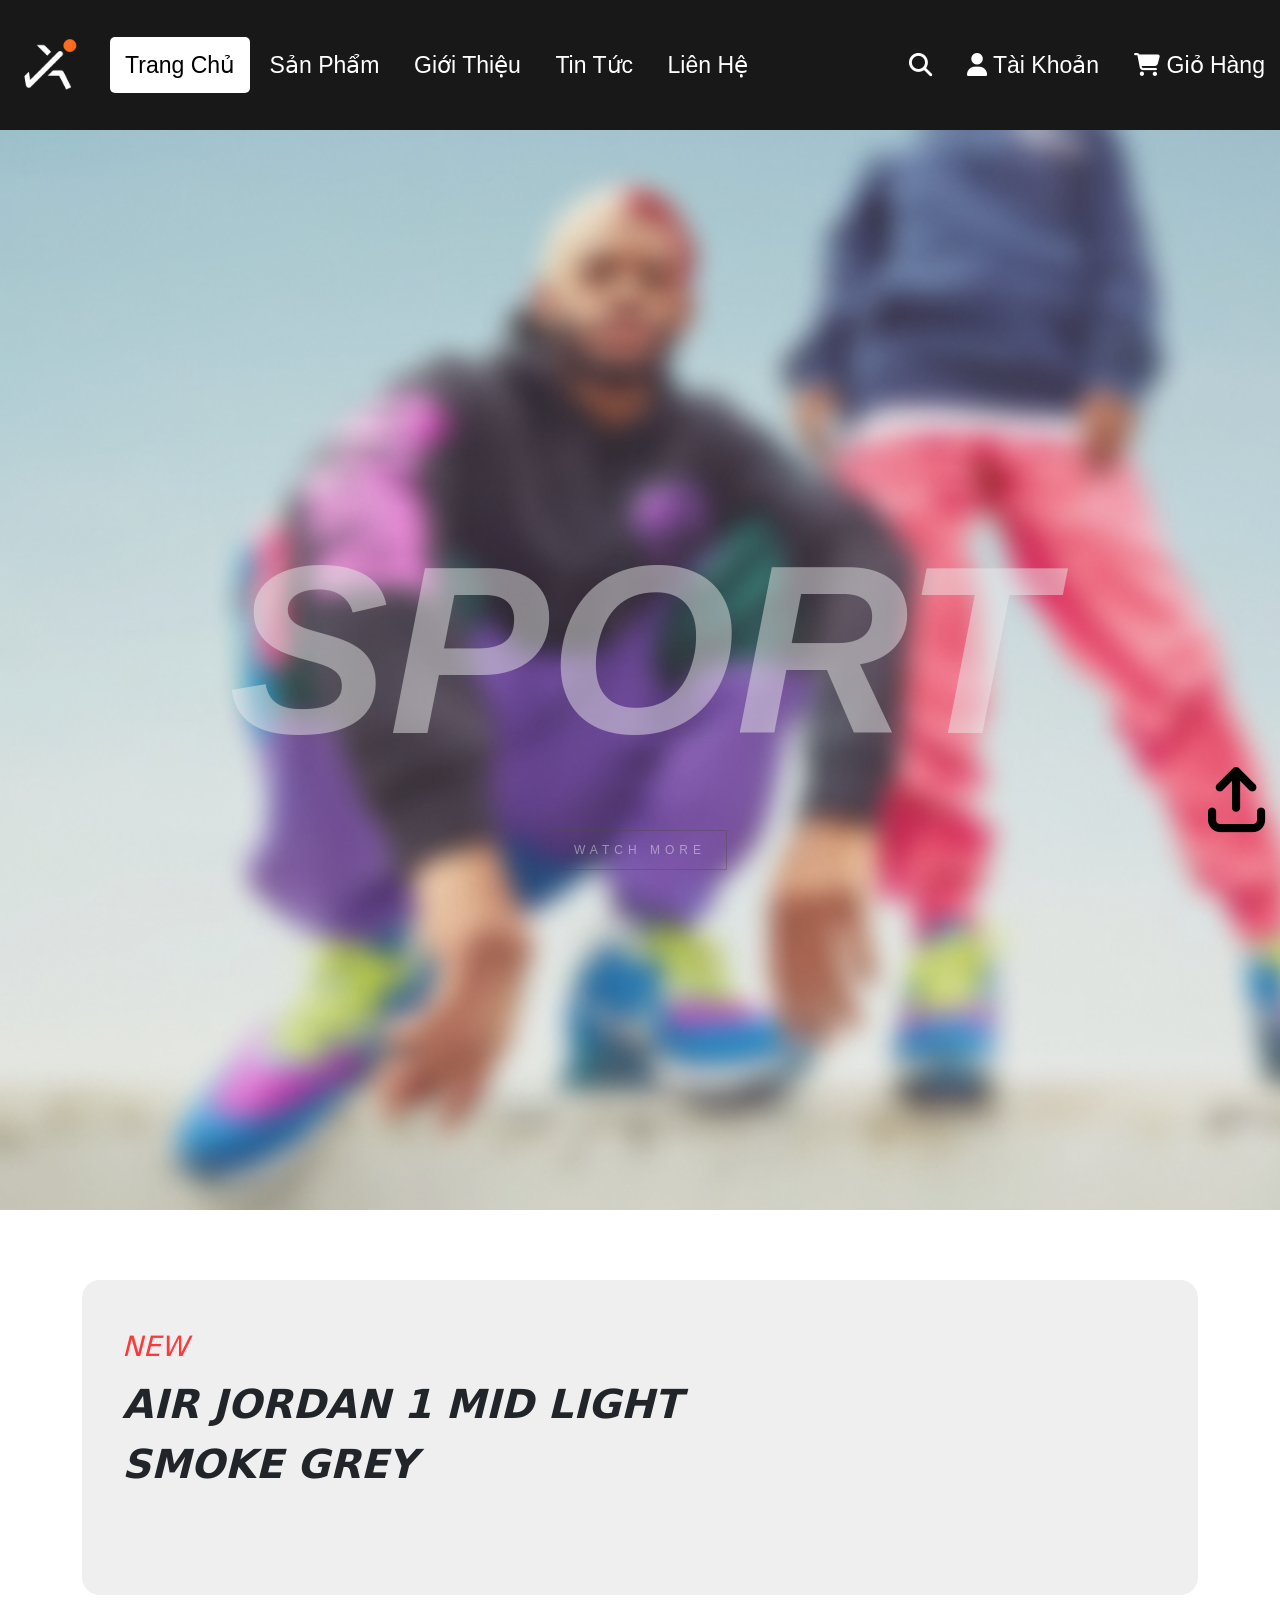
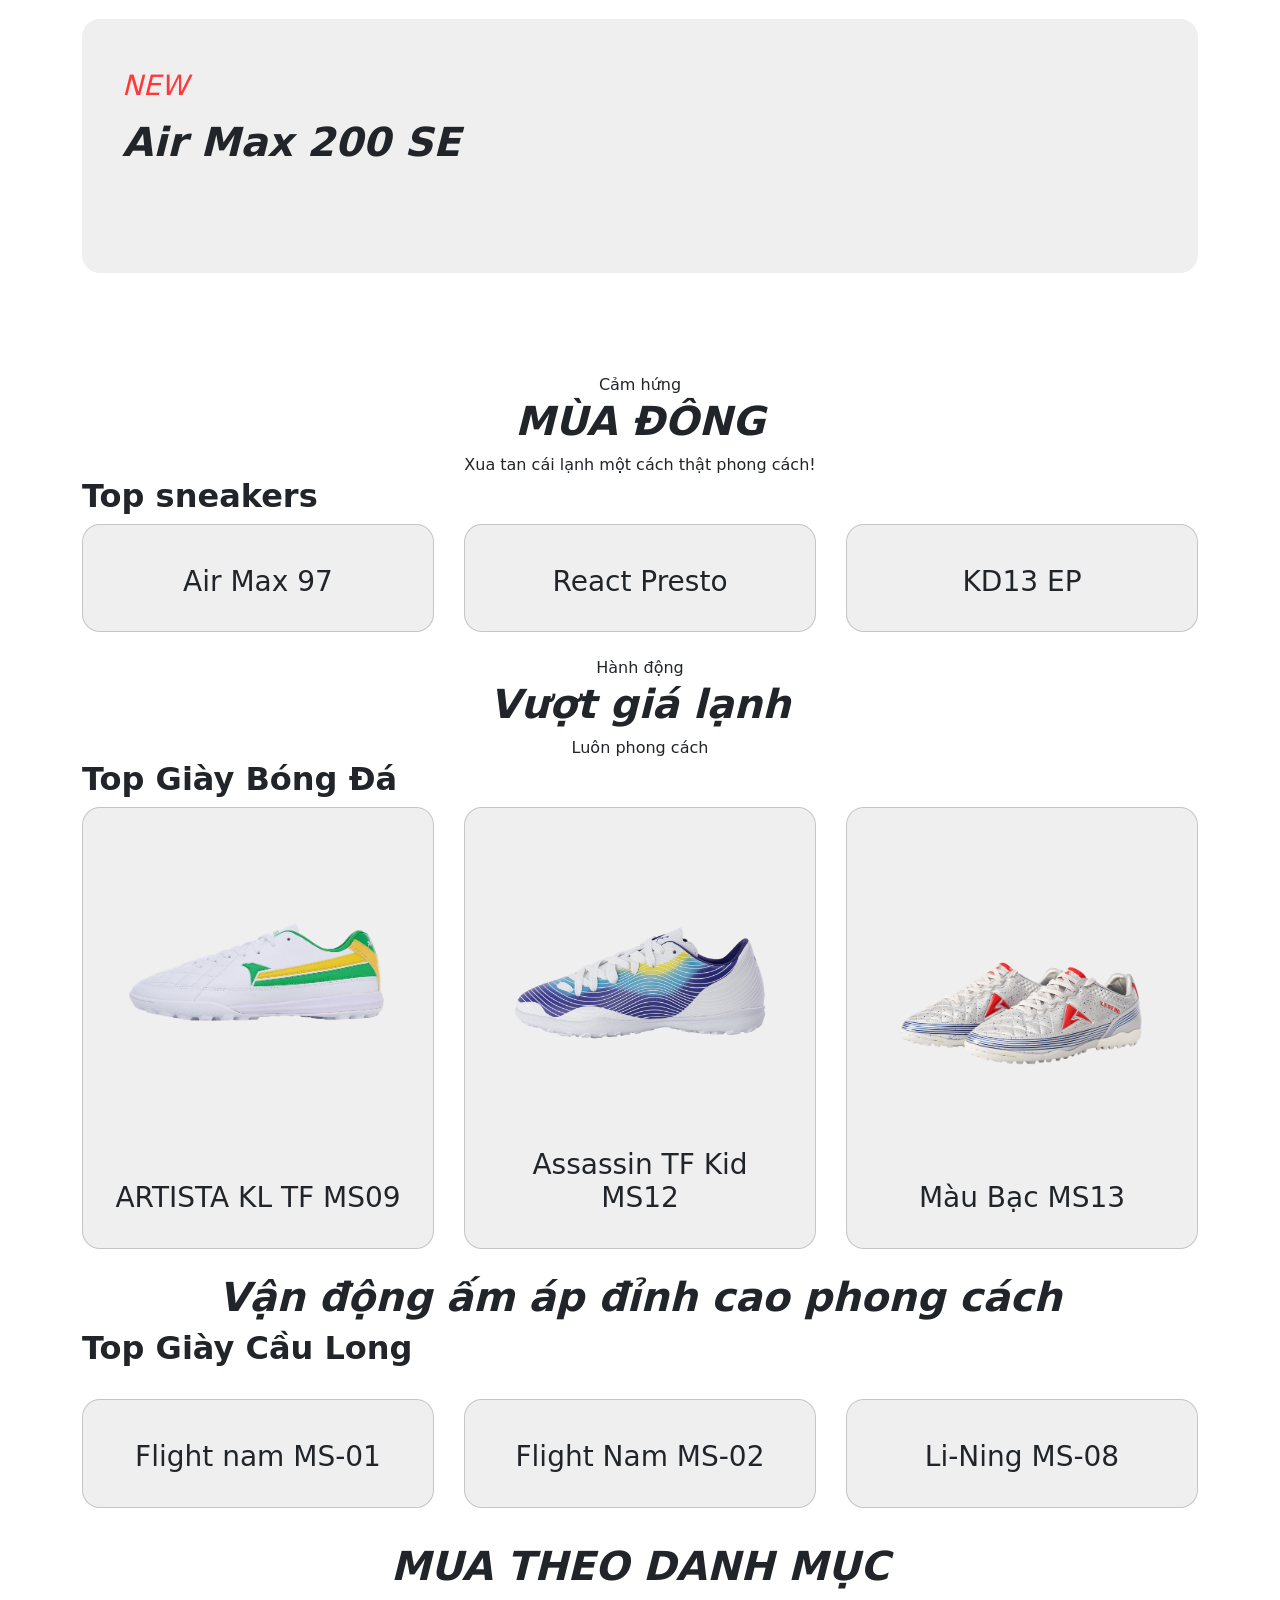
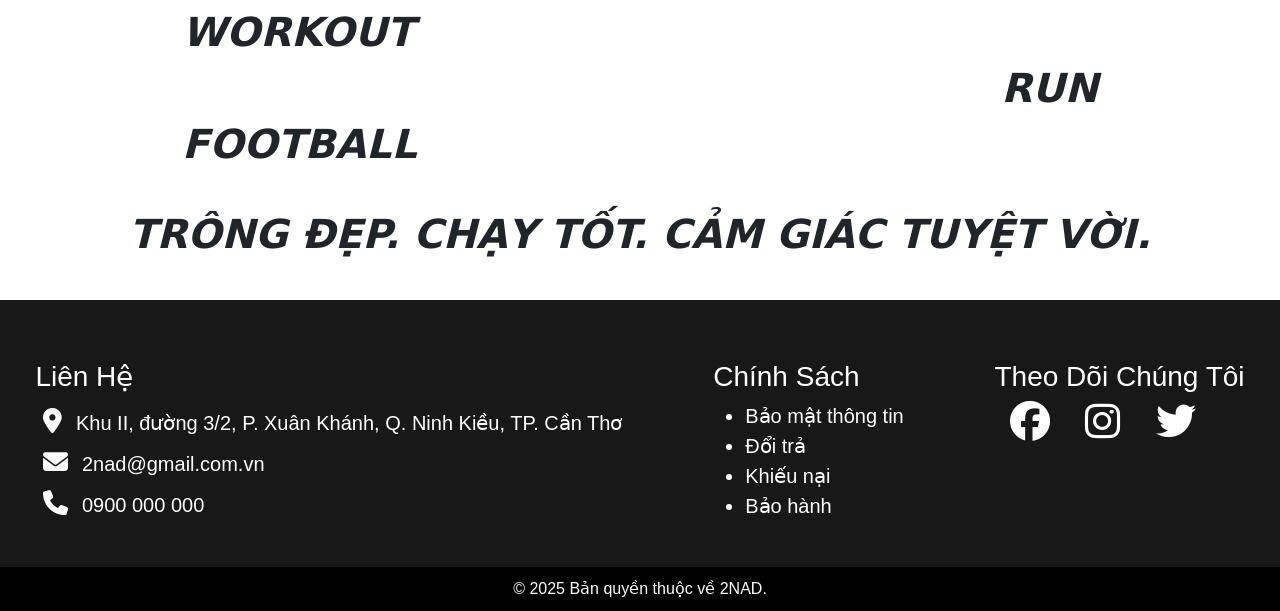
==== index.html @ ab86d239 "Rename trangchu.html to index.html and update code" ====
<!DOCTYPE html>
<html lang="en">

<head>
  <meta charset="UTF-8" />
  <meta name="viewport" content="width=device-width, initial-scale=1.0" />
  <link rel="stylesheet" href="css/main.css" />
  <link rel="icon" href="img/favicon.ico" />
  <link href="https://cdn.jsdelivr.net/npm/bootstrap@5.3.8/dist/css/bootstrap.min.css" rel="stylesheet"
    integrity="sha384-sRIl4kxILFvY47J16cr9ZwB07vP4J8+LH7qKQnuqkuIAvNWLzeN8tE5YBujZqJLB" crossorigin="anonymous" />

  <link href="https://cdnjs.cloudflare.com/ajax/libs/font-awesome/6.5.0/css/all.min.css" rel="stylesheet" />
  <title>Trang Chủ</title>
</head>

<body>
  <header>
    <nav>
      <div class="nav_left">
        <a id="logo" href="index.html">
          <img src="html/img/logo.png" id="logo2NAD" width="100" height="100" alt="Logo 2NAD" />
        </a>
        <input type="checkbox" id="hiddenNavbar" hidden />
        <label for="hiddenNavbar" class="menu">
          <i class="fa-solid fa-bars"></i>
          <i class="fa-solid fa-xmark"></i>
        </label>

        <div class="Navbarmenu">
          <a class="active" href="index.html">Trang Chủ</a>
          <a href="html/sanpham.html">Sản Phẩm</a>
          <a href="html/gioithieu.html">Giới Thiệu</a>
          <a href="html/tintuc.html">Tin Tức</a>
          <a href="html/lienhe.html">Liên Hệ</a>
        </div>
      </div>

      <div class="nav_right">
        <a href="#">
          <i class="fa-solid fa-magnifying-glass"></i>
        </a>
        <a href="html/dangnhap.html">
          <i class="fa-solid fa-user"></i>
          <span>Tài Khoản</span>
        </a>
        <a href="html/giohang.html">
          <i class="fa-solid fa-cart-shopping"></i>
          <span>Giỏ Hàng</span>
        </a>
      </div>
    </nav>
  </header>

  <main>
    <div class="main">
      <div class="banner">
        <div class="content">
          <div></div>
          <div></div>
          <div>sport</div>
          <div>
            <button>
              <a href="html/sanpham.html" class="more">WATCH MORE</a>
            </button>
          </div>
        </div>
      </div>

      <div class="section-one">
        <div class="container">
          <div class="inner">
            <div class="inner_content">
              <h3 class="inner_h3">NEW</h3>
              <p class="inner_p">
                <b>AIR JORDAN 1 MID LIGHT <br />SMOKE GREY</b>
              </p>
              <a href="html/sanpham.html" class="inner_a"><img src="html/img/index/icon/muiten.png" alt="" /></a>
            </div>
            <div class="inner_images">
              <img src="html/img/index/GIAY/jordan/AIR JORDAN 1 MID LIGHT SMOKE GREY.png" alt="" />
            </div>
          </div>
          <br />
          <div class="inner">
            <div class="inner_content">
              <h3 class="inner_h3">NEW</h3>
              <p class="inner_p"><b>Air Max 200 SE</b></p>
              <a href="html/sanpham.html" class="inner_a"><img src="html/img/index/icon/muiten.png" alt="" /></a>
            </div>
            <div class="inner_images">
              <img src="html/img/index/GIAY/jordan/Air Max 200 SE.png" alt="" />
            </div>
          </div>
        </div>
      </div>

      <div class="container">
        <div class="text-center">Cảm hứng</div>
        <div class="text-center h1 fst-italic fw-bold">MÙA ĐÔNG</div>
        <div class="text-center">Xua tan cái lạnh một cách thật phong cách!</div>
        <div class="h2 fw-bolder">Top sneakers</div>
      </div>
      <div class="section-two">
        <div class="container two">
          <div class="card">
            <img src="html/img/index/GIAY/jordan/Air Max 97.png" alt="" class="Air Max 97" />
            <h3>Air Max 97</h3>
            <a href="html/sanpham.html"><img src="html/img/index/icon/muiten.png" alt="" /></a>
          </div>
          <div class="card">
            <img src="html/img/index/GIAY/jordan/React Presto.png" alt="" class="React" />
            <h3>React Presto</h3>
            <a href="html/sanpham.html"><img src="html/img/index/icon/muiten.png" alt="" /></a>
          </div>
          <div class="card">
            <img src="html/img/index/GIAY/jordan/KD13 EP.png" alt="" />
            <h3>KD13 EP</h3>

            <a href="html/sanpham.html"><img src="html/img/index/icon/muiten.png" alt="" /></a>
          </div>
        </div>
      </div>
      <br />
      <div class="container">
        <div class="text-center">Hành động</div>
        <div class="text-center h1 fst-italic fw-bold">Vượt giá lạnh</div>
        <div class="text-center">Luôn phong cách</div>
        <div class="h2 fw-bolder">Top Giày Bóng Đá</div>
      </div>

      <div class="section-two">
        <div class="container two">
          <div class="card">
            <img src="html/img/sanpham/giaybongda/Giày Bóng đá ARTISTA KL TF MS09.png" alt="" class="Air Max 97" />
            <h3>ARTISTA KL TF MS09</h3>
            <a href="html/sanpham.html"><img src="html/img/index/icon/muiten.png" alt="" /></a>
          </div>
          <div class="card">
            <img src="html/img/sanpham/giaybongda/Giày bóng đá Assassin TF Kid MS12.png" alt="" class="React" />
            <h3>Assassin TF Kid MS12</h3>
            <a href="html/sanpham.html"><img src="html/img/index/icon/muiten.png" alt="" /></a>
          </div>
          <div class="card">
            <img src="html/img/sanpham/giaybongda/Giày Bóng Đá Legend - Màu Bạc MS13.png" alt="" />
            <h3>Màu Bạc MS13</h3>

            <a href="html/sanpham.html"><img src="html/img/index/icon/muiten.png" alt="" /></a>
          </div>
        </div>
      </div>
      <br />
      <div class="container">
        <div class="text-center h1 fst-italic fw-bold">
          Vận động ấm áp đỉnh cao phong cách
        </div>
        <div class="h2 fw-bolder">Top Giày Cầu Long</div>
      </div>
      <br />
      <div class="section-two">
        <div class="container two">
          <div class="card">
            <img src="html/img/index/Giày cầu lông chuyên nghiệp Flight Ⅲ PRO nam MS-01_preview_rev_1.png" alt=""
              class="Air Max 97" />
            <h3>Flight nam MS-01</h3>
            <a href="html/sanpham.html"><img src="html/img/index/icon/muiten.png" alt="" /></a>
          </div>
          <div class="card">
            <img src="html/img/index/Giày cầu lông chuyên nghiệp Flight Ⅲ PRO nam MS-02_preview_rev_1.png" alt=""
              class="React" />
            <h3>Flight Nam MS-02</h3>
            <a href="html/sanpham.html"><img src="html/img/index/icon/muiten.png" alt="" /></a>
          </div>
          <div class="card">
            <img src="html/img/index/Giày cầu lông chuyên nghiệpLi-Ning Unisex MS-08_preview_rev_1.png" alt="" />
            <h3>Li-Ning MS-08</h3>
            <a href="html/sanpham.html"><img src="html/img/index/icon/muiten.png" alt="" /></a>
          </div>
        </div>
      </div>
      <br />
      <h1 class="container fst-italic fw-bold">Mua theo danh mục</h1>
      <div class="container banner5">
        <div class="h1 fst-italic workout fw-bold">WORKOUT</div>
        <img src="html/img/index/HINHANH/banner5.png" alt="" />
      </div>
      <div class="container banner6">
        <img src="html/img/index/HINHANH/banner6.png" alt="" />
        <div class="h1 fst-italic workout fw-bold">RUN</div>
      </div>
      <div class="container banner7">
        <div class="h1 fst-italic workout fw-bold">FOOTBALL</div>
        <img src="html/img/index/HINHANH/banner7.png" alt="" />
      </div>
      <br />
      <h1 class="container fw-bold fst-italic">
        Trông đẹp. Chạy tốt. Cảm giác tuyệt vời.
      </h1>

      <div class="banner1">
        <img src="html/img/index/HINHANH/banner4.png" alt="" width="100%" />
      </div>
    </div>
  </main>

  <footer>
    <div class="footer-container">
      <div class="footer_top">
        <div class="footer_lienhe">
          <a href="html/lienhe.html">
            <h3>Liên Hệ</h3>
          </a>
          <a href="html/sorry.html">
            <i class="fa-solid fa-location-dot"></i>
            Khu II, đường 3/2, P. Xuân Khánh, Q. Ninh Kiều, TP. Cần Thơ
            <br />
            <i class="fa-solid fa-envelope"></i>
            2nad@gmail.com.vn
            <br />
            <i class="fa-solid fa-phone"></i>
            0900 000 000</a>
        </div>
        <div class="footer_chinhsach">
          <h3>Chính Sách</h3>
          <ul>
            <li>Bảo mật thông tin</li>
            <li>Đổi trả</li>
            <li>Khiếu nại</li>
            <li>Bảo hành</li>
          </ul>
        </div>
        <div class="footer_theodoi">
          <h3>Theo Dõi Chúng Tôi</h3>
          <a href="html/sorry.html">
            <i class="fa-brands fa-facebook"></i>
            <i class="fa-brands fa-instagram"></i>
            <i class="fa-brands fa-twitter"></i>
          </a>
        </div>
      </div>
      <div class="footer_bottom">
        <span>&copy; 2025 Bản quyền thuộc về 2NAD.</span>
      </div>
      <div class="vetrang">
        <a href="#">
          <i class="fa-solid fa-arrow-up-from-bracket"></i>
        </a>
      </div>
    </div>
  </footer>

  <script src="https://cdn.jsdelivr.net/npm/bootstrap@5.3.8/dist/js/bootstrap.bundle.min.js"
    integrity="sha384-FKyoEForCGlyvwx9Hj09JcYn3nv7wiPVlz7YYwJrWVcXK/BmnVDxM+D2scQbITxI"
    crossorigin="anonymous"></script>

  <script src="../bootstrap/js/bootstrap.bundle.min.js"></script>
</body>

</html>
---- css/main.css ----
.nav_left>#logo,body{padding:0}h1,h2{padding:10px;font-weight:700;font-style:italic}.nav_right button,footer,header{background-color:#181818}.footer-container,header{font-family:"Open Sans",sans-serif}.banner .content,h1{text-transform:uppercase}.footer-container a,.fullcenter,.more,nav a{text-decoration:none}.banner .content div:nth-child(4),.footer_bottom,.fullcenter,.menu i,.two .card,h1{text-align:center}body{margin:0;background-color:#fff}nav{display:flex;justify-content:space-between;white-space:nowrap}nav a{color:#fff;padding:15px;font-size:clamp(18px, 1.8vw, 30px)}.active,nav a.active:hover{background-color:#fff;border-radius:5px;color:#000}.nav_left,.nav_right{display:flex;align-items:center;margin:15px 0;gap:5px}.nav_right button{margin-left:3px;border:none;font-size:26px;border-radius:50%;color:#fff}.nav_left a:hover,.nav_right a:hover{background-color:rgba(255,255,255,.159);border-radius:5px}#logo:hover{background:0 0}@media (max-width:1000px){.nav_right span{display:none}}.menu i{font-size:40px;color:#fff;display:none;width:50px}@media (max-width:800px){#logo2NAD{display:none}}@media (max-width:720px){#hiddenNavbar:checked+.menu .fa-xmark,.menu>.fa-bars{display:block}#hiddenNavbar:checked+.menu .fa-bars,.Navbarmenu{display:none}.Navbarmenu{flex-direction:column;background-color:#181818d8;position:absolute;top:77px;left:0;width:150px;padding:10px;z-index:1000}#hiddenNavbar:checked~.Navbarmenu{display:flex}}.fullcenter{border:1px solid #000;color:#000;border-radius:10px;padding:20px;margin:20px 0}.sphot{background-color:#a00000}.card-body{display:flex;flex-wrap:wrap;height:350px}.h-100>.card-body{height:auto}.card{overflow:hidden;cursor:pointer}.card-img-top{aspect-ratio:1/1;object-fit:fill;transition:transform .3s}.card:active .card-img-top,.card:hover .card-img-top{transform:scale(1.05)}.menu,a:hover{user-select:none;cursor:pointer}h1{color:#000}.footer-container,.footer-container a{color:#fff}.footer_top{display:flex;justify-content:space-around;font-weight:100;font-size:20px;line-height:1.5;gap:20px;padding:60px 0 30px}.banner,.section_two{justify-content:center}.footer_lienhe i{font-size:25px;margin:8px}.footer_theodoi i{font-size:40px;margin:0 15px}.footer_bottom{background-color:#000;color:#fff;padding:10px}.vetrang{position:fixed;right:15px;bottom:50px;font-size:65px;z-index:100}.vetrang i{color:#000}.vetrang:hover{transform:scale(1.1)}.banner{background:url(../html/img/trangchu/HINHANH/banner3.png) center/cover no-repeat;width:100%;height:120vh;display:flex;align-items:center}.banner .content{font-size:12px;font-family:Gabarito,sans-serif}.banner .content div:first-child{font-size:5em;font-weight:700}.banner .content div:nth-child(2){font-size:20em;font-weight:700}.banner .content div:nth-child(3){font-size:20em;font-style:italic;font-weight:700;color:#eee7}.banner .content div button{border:1px solid rgba(81,73,61,.375);background-color:transparent;color:#eee;padding:10px 20px;letter-spacing:5px}.section-one .inner,.two .card{border-radius:18px;background:#efefef;display:flex}.more{color:#eee7}.section-one{background:#fff;padding-top:70px;padding-bottom:100px}.section-one .inner{padding:40px}.section-one .inner_content{flex:1}.section-one .inner_content .inner_h3{color:#ff3939;margin-top:10px;font-style:italic;margin-bottom:10px}.section-one .inner_content .inner_a{font-size:30px}.section-one .inner_content .inner_p{font-style:italic;font-size:40px}.section-one .inner_images{width:35%;margin-left:50px;position:relative}.section-one .inner_images img{top:-40px;right:-150px;height:auto;position:absolute;margin-top:-200px;animation:5s ease-out forwards Right}@keyframes Right{from{transform:translateX(200px) rotate(10deg)}to{transform:translateX(0) rotate(0)}}.section_two{display:flex;align-items:center;padding:60px 0}.two{display:flex;gap:30px;justify-content:center}.two .card{width:100%;padding:25px;flex-direction:column;justify-content:space-between}.two .card img{width:100%;margin-bottom:15px}.two .card h3{font-weight:100%;z-index:1}.two .card a{position:absolute;bottom:25px;right:25px;width:35px;height:35px;color:#fff;font-size:25px;cursor:pointer}.banner5,.banner6,.banner7{display:flex;gap:30px;justify-content:space-between;font-size:36px}.workout{display:flex;justify-content:center;align-items:center}.workout{display:flex;align-items:center;justify-content:center;margin:100px}@media (max-width:992px){.banner5,.banner6,.banner7,.section-one .inner{flex-direction:column;text-align:center}.section-one .inner_images img{width:60%}.two{grid-template-columns:repeat(2,1fr);gap:10px}.footer_top{flex-wrap:wrap;gap:20px}}@media (max-width:768px){.card img,.section-one .inner_images img{width:80%}.two{grid-template-columns:1fr;gap:20px}footer .footer_top{flex-direction:column;text-align:center}}@media (max-width:576px){.banner .content div:nth-child(3){font-size:30px!important}.inner_h3{font-size:20px}.inner_p{font-size:16px}.inner_images img{width:90%}h1,h3{text-align:center}.workout{font-size:30px}.footer_bottom span{font-size:14px}}a{position:relative;z-index:10}
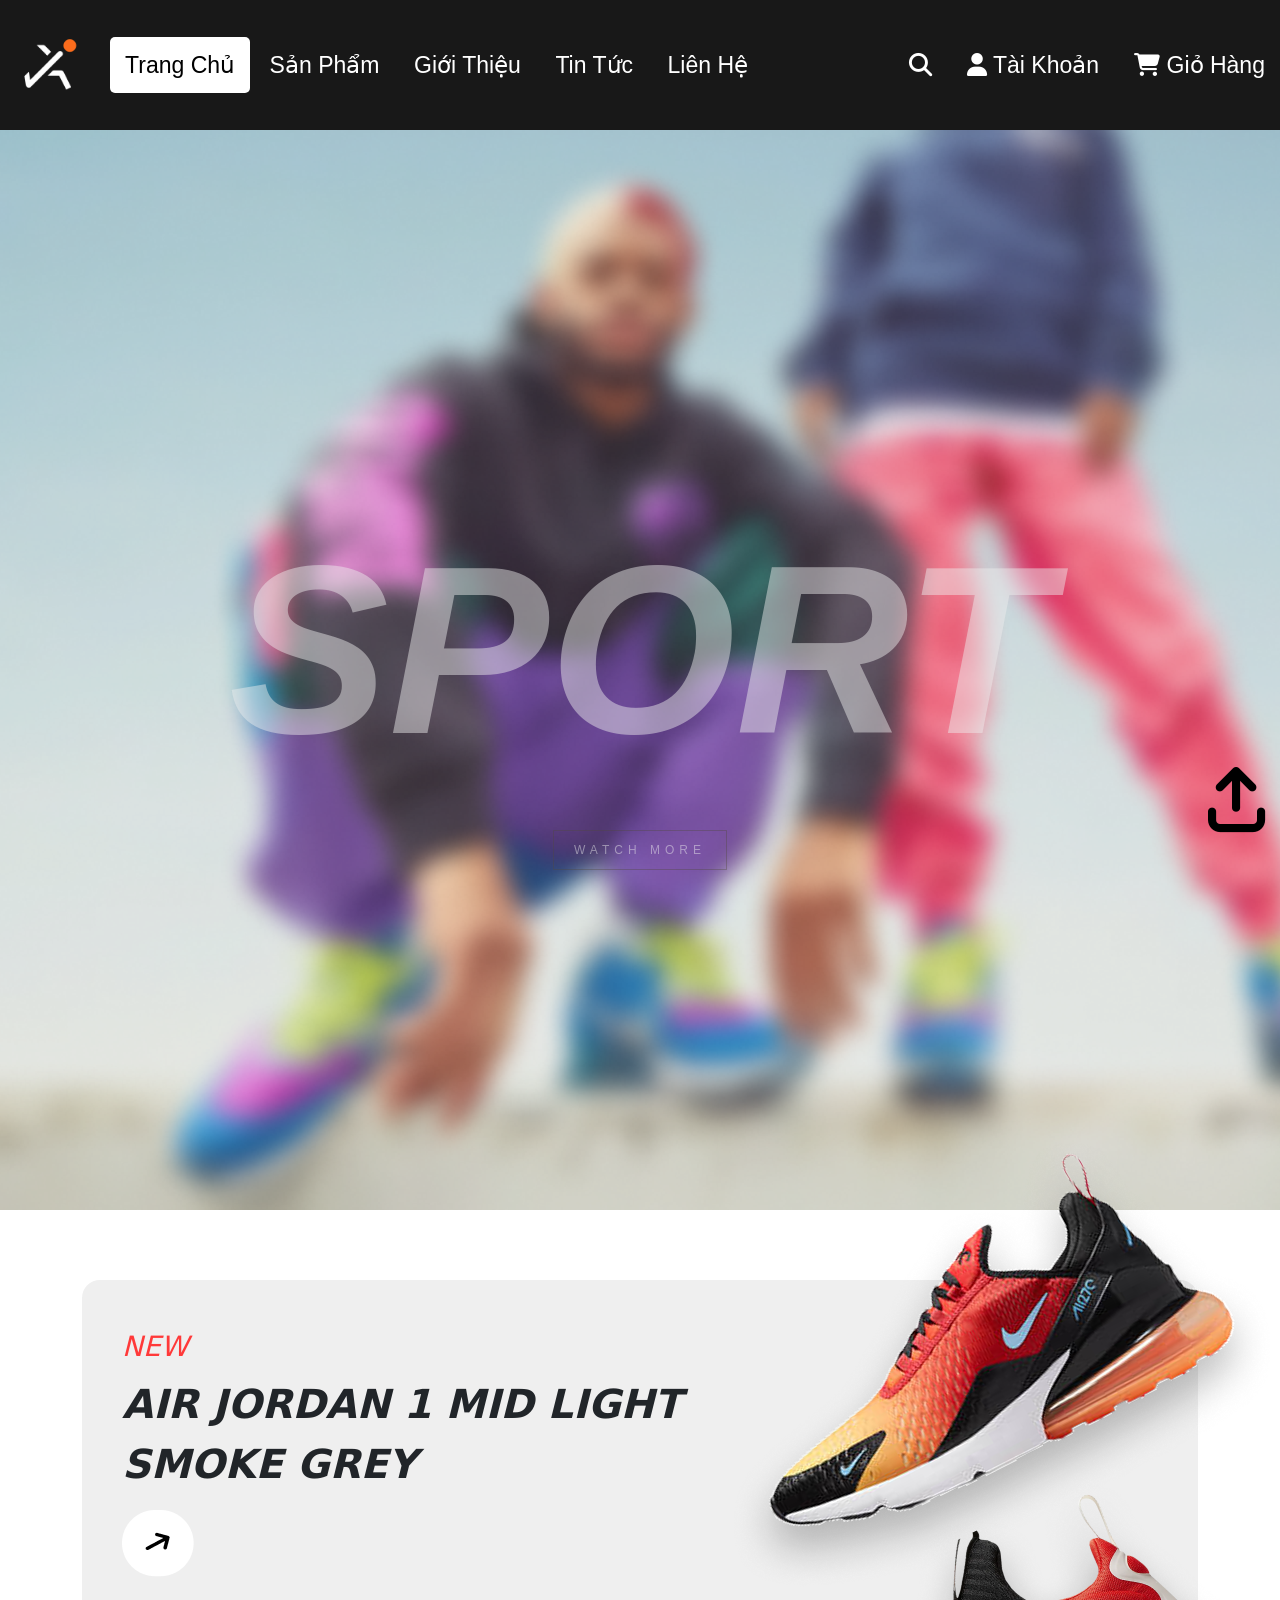
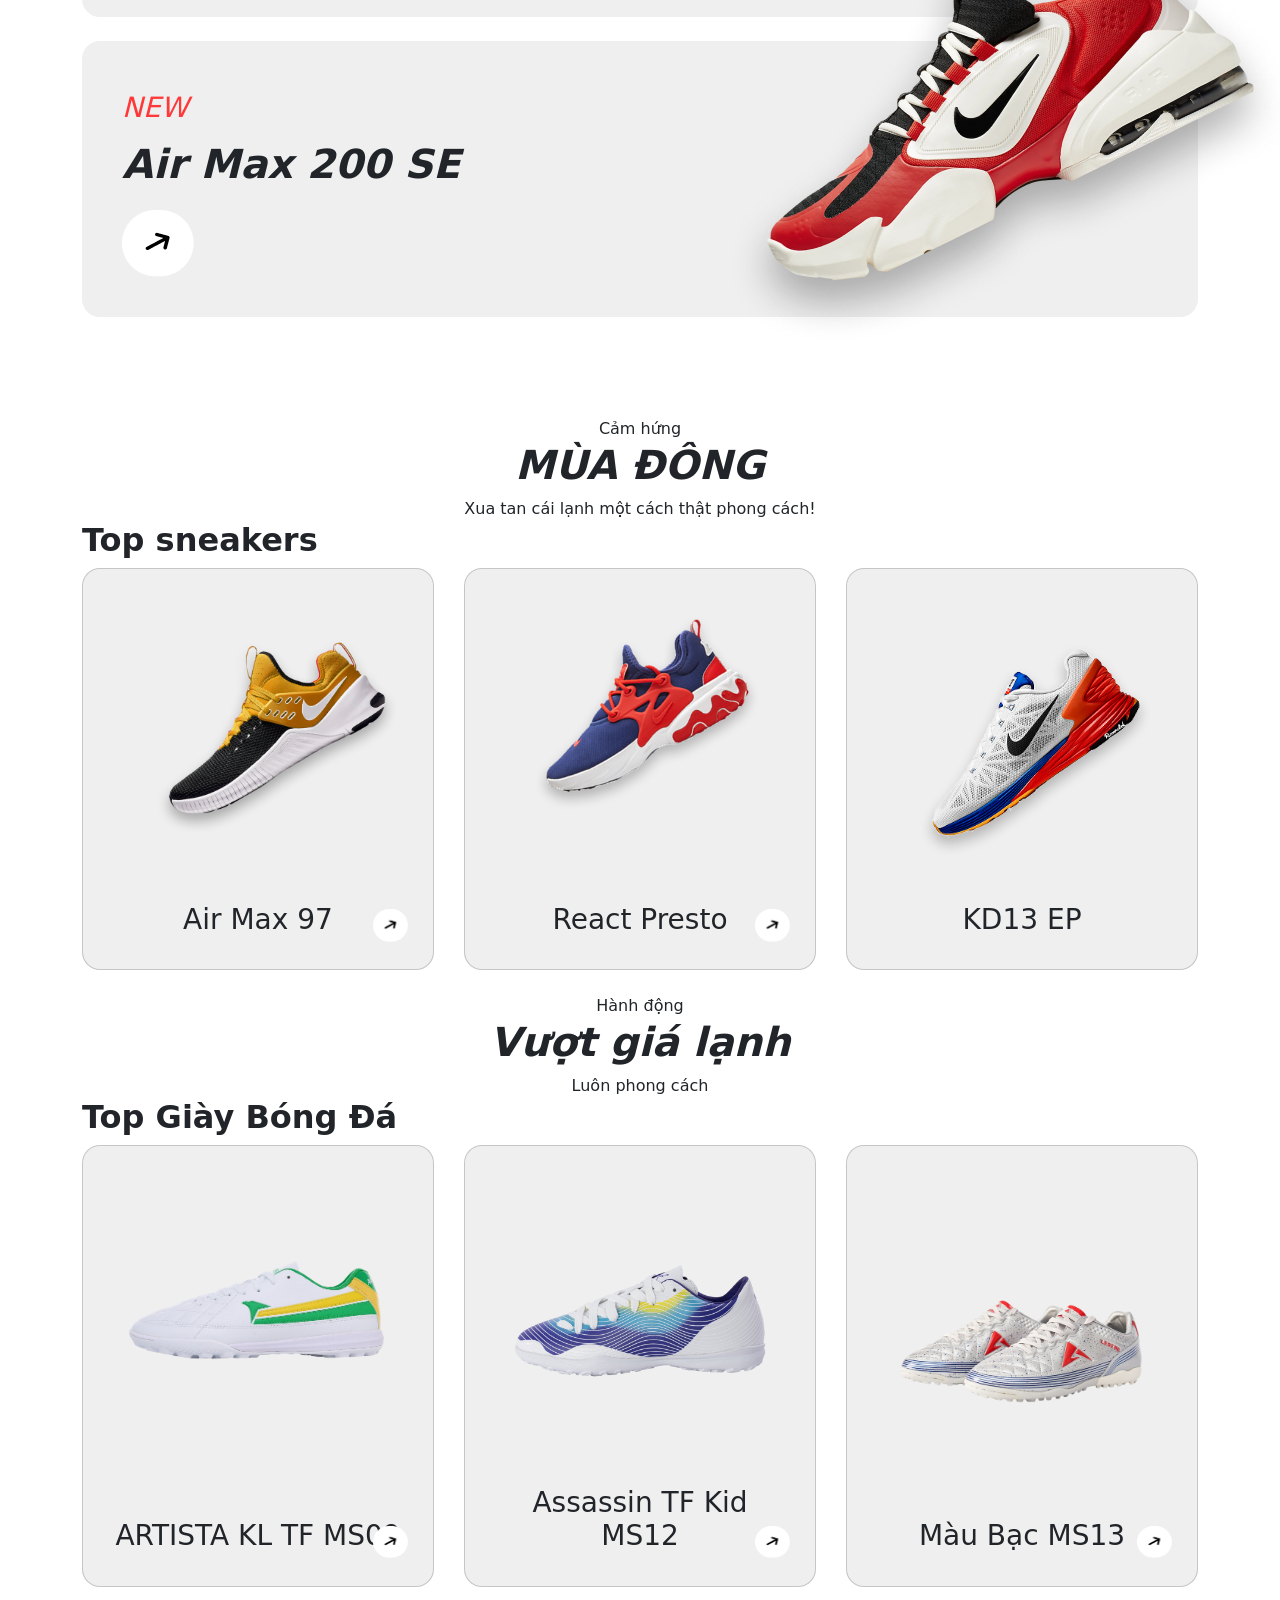
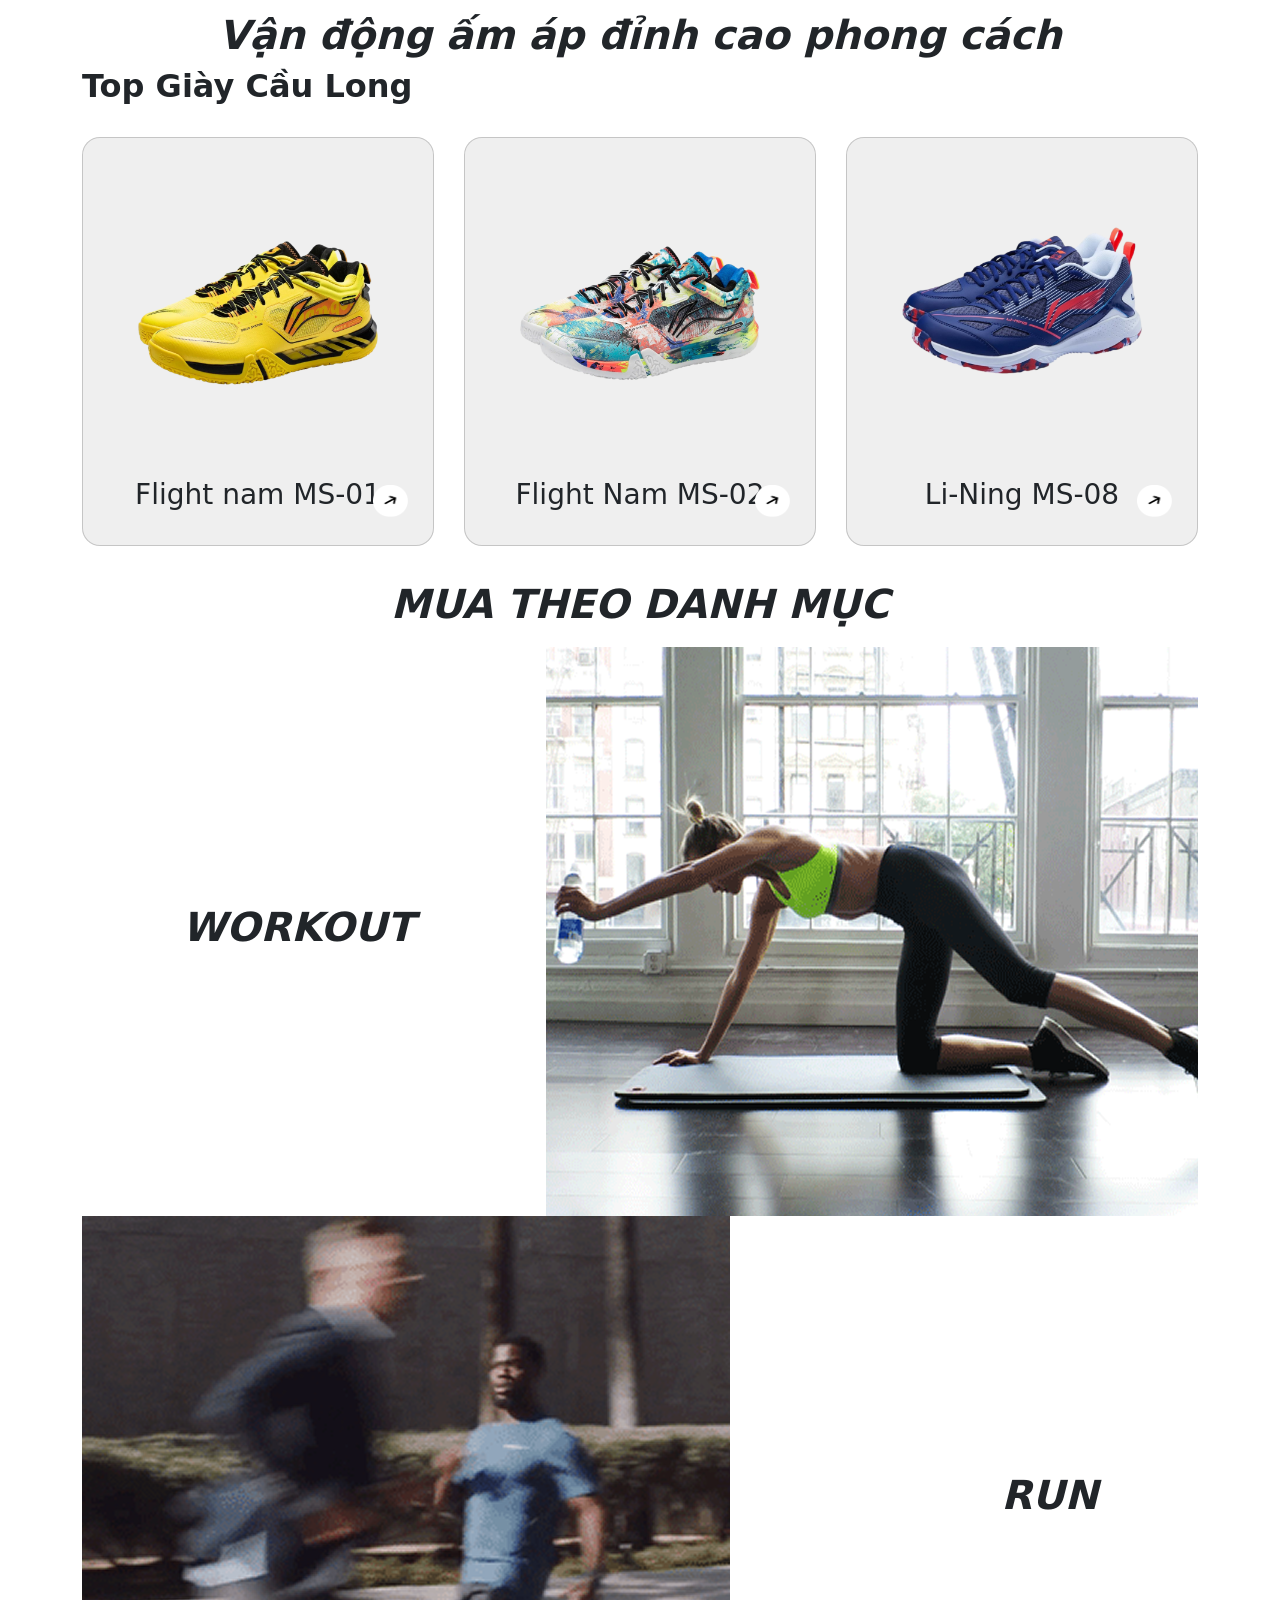
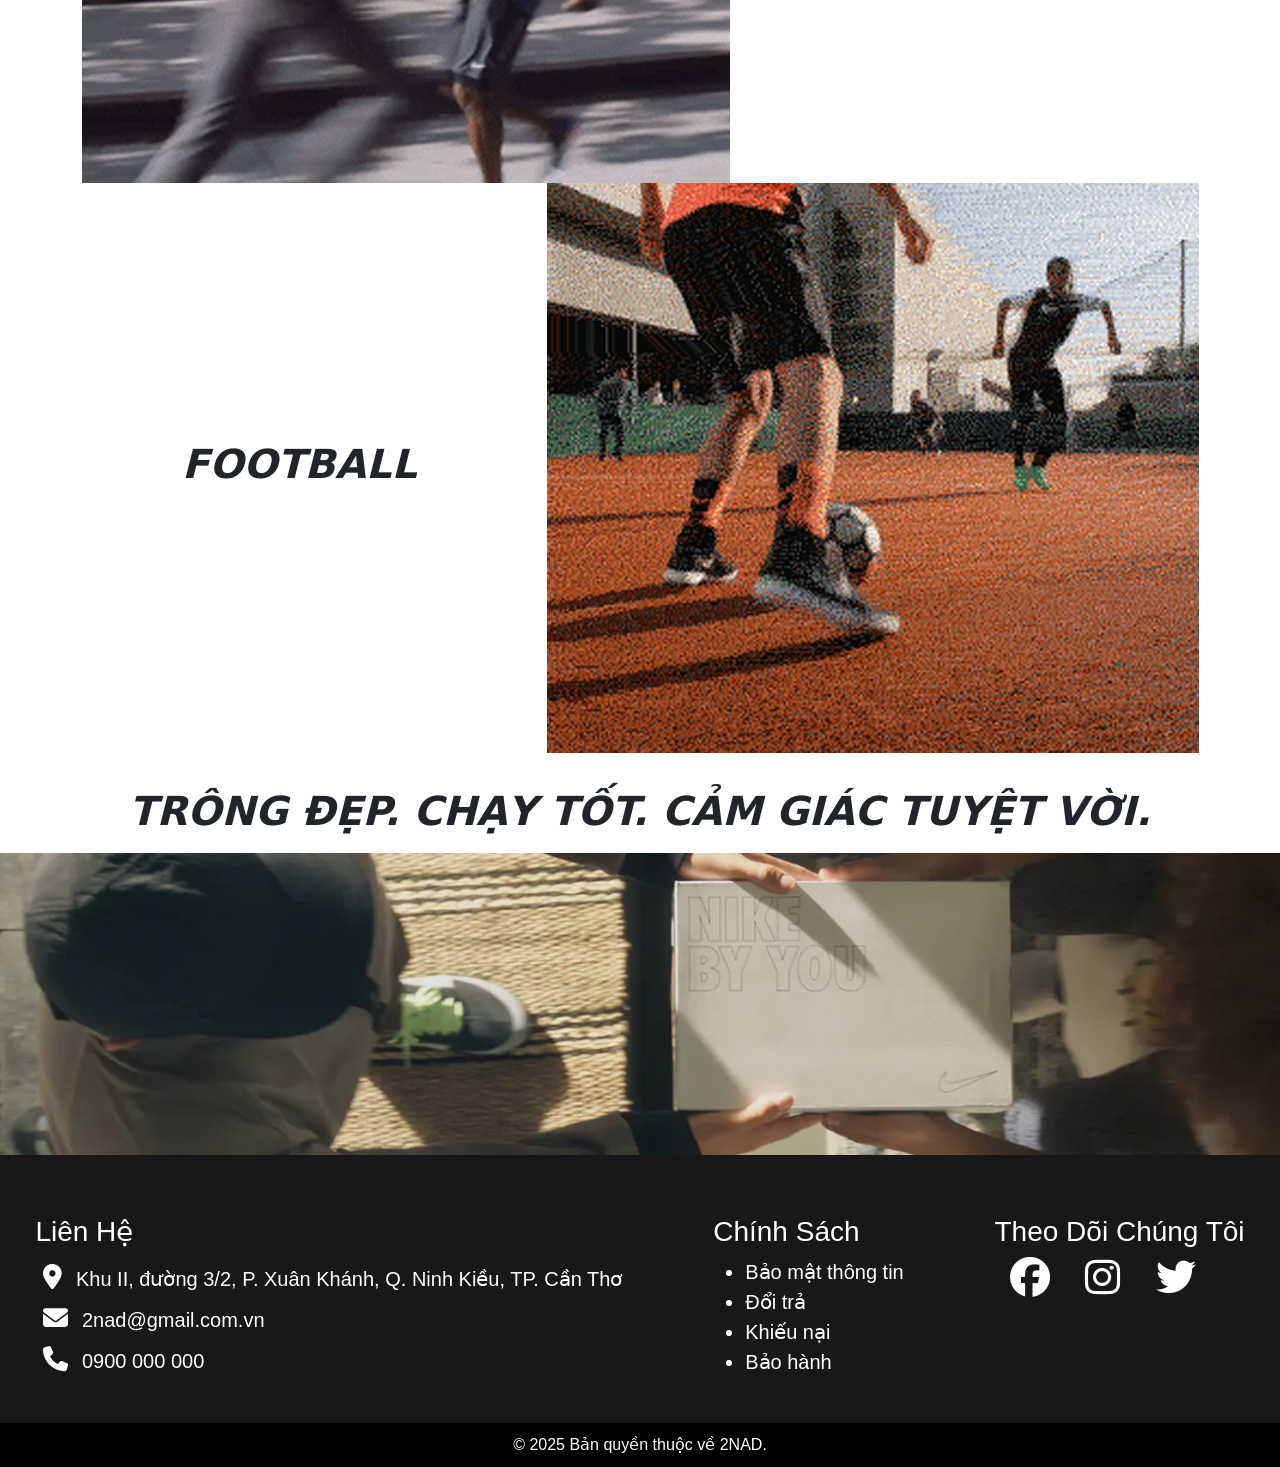
==== commit 3e7b2886: "Update" ====
--- a/index.html
+++ b/index.html
@@ -5,7 +5,7 @@
   <meta charset="UTF-8" />
   <meta name="viewport" content="width=device-width, initial-scale=1.0" />
   <link rel="stylesheet" href="css/main.css" />
-  <link rel="icon" href="img/favicon.ico" />
+  <link rel="icon" href="html/img/favicon.ico" />
   <link href="https://cdn.jsdelivr.net/npm/bootstrap@5.3.8/dist/css/bootstrap.min.css" rel="stylesheet"
     integrity="sha384-sRIl4kxILFvY47J16cr9ZwB07vP4J8+LH7qKQnuqkuIAvNWLzeN8tE5YBujZqJLB" crossorigin="anonymous" />
 
@@ -74,10 +74,10 @@
               <p class="inner_p">
                 <b>AIR JORDAN 1 MID LIGHT <br />SMOKE GREY</b>
               </p>
-              <a href="html/sanpham.html" class="inner_a"><img src="html/img/index/icon/muiten.png" alt="" /></a>
+              <a href="html/sanpham.html" class="inner_a"><img src="html/img/trangchu/icon/muiten.png" alt="" /></a>
             </div>
             <div class="inner_images">
-              <img src="html/img/index/GIAY/jordan/AIR JORDAN 1 MID LIGHT SMOKE GREY.png" alt="" />
+              <img src="html/img/trangchu/GIAY/jordan/AIR JORDAN 1 MID LIGHT SMOKE GREY.png" alt="" />
             </div>
           </div>
           <br />
@@ -85,10 +85,10 @@
             <div class="inner_content">
               <h3 class="inner_h3">NEW</h3>
               <p class="inner_p"><b>Air Max 200 SE</b></p>
-              <a href="html/sanpham.html" class="inner_a"><img src="html/img/index/icon/muiten.png" alt="" /></a>
+              <a href="html/sanpham.html" class="inner_a"><img src="html/img/trangchu/icon/muiten.png" alt="" /></a>
             </div>
             <div class="inner_images">
-              <img src="html/img/index/GIAY/jordan/Air Max 200 SE.png" alt="" />
+              <img src="html/img/trangchu/GIAY/jordan/Air Max 200 SE.png" alt="" />
             </div>
           </div>
         </div>
@@ -103,17 +103,17 @@
       <div class="section-two">
         <div class="container two">
           <div class="card">
-            <img src="html/img/index/GIAY/jordan/Air Max 97.png" alt="" class="Air Max 97" />
+            <img src="html/img/trangchu/GIAY/jordan/Air Max 97.png" alt="" class="Air Max 97" />
             <h3>Air Max 97</h3>
-            <a href="html/sanpham.html"><img src="html/img/index/icon/muiten.png" alt="" /></a>
-          </div>
-          <div class="card">
-            <img src="html/img/index/GIAY/jordan/React Presto.png" alt="" class="React" />
+            <a href="html/sanpham.html"><img src="html/img/trangchu/icon/muiten.png" alt="" /></a>
+          </div>
+          <div class="card">
+            <img src="html/img/trangchu/GIAY/jordan/React Presto.png" alt="" class="React" />
             <h3>React Presto</h3>
-            <a href="html/sanpham.html"><img src="html/img/index/icon/muiten.png" alt="" /></a>
-          </div>
-          <div class="card">
-            <img src="html/img/index/GIAY/jordan/KD13 EP.png" alt="" />
+            <a href="html/sanpham.html"><img src="html/img/trangchu/icon/muiten.png" alt="" /></a>
+          </div>
+          <div class="card">
+            <img src="html/img/trangchu/GIAY/jordan/KD13 EP.png" alt="" />
             <h3>KD13 EP</h3>
 
             <a href="html/sanpham.html"><img src="html/img/index/icon/muiten.png" alt="" /></a>
@@ -133,18 +133,18 @@
           <div class="card">
             <img src="html/img/sanpham/giaybongda/Giày Bóng đá ARTISTA KL TF MS09.png" alt="" class="Air Max 97" />
             <h3>ARTISTA KL TF MS09</h3>
-            <a href="html/sanpham.html"><img src="html/img/index/icon/muiten.png" alt="" /></a>
+            <a href="html/sanpham.html"><img src="html/img/trangchu/icon/muiten.png" alt="" /></a>
           </div>
           <div class="card">
             <img src="html/img/sanpham/giaybongda/Giày bóng đá Assassin TF Kid MS12.png" alt="" class="React" />
             <h3>Assassin TF Kid MS12</h3>
-            <a href="html/sanpham.html"><img src="html/img/index/icon/muiten.png" alt="" /></a>
+            <a href="html/sanpham.html"><img src="html/img/trangchu/icon/muiten.png" alt="" /></a>
           </div>
           <div class="card">
             <img src="html/img/sanpham/giaybongda/Giày Bóng Đá Legend - Màu Bạc MS13.png" alt="" />
             <h3>Màu Bạc MS13</h3>
 
-            <a href="html/sanpham.html"><img src="html/img/index/icon/muiten.png" alt="" /></a>
+            <a href="html/sanpham.html"><img src="html/img/trangchu/icon/muiten.png" alt="" /></a>
           </div>
         </div>
       </div>
@@ -159,21 +159,21 @@
       <div class="section-two">
         <div class="container two">
           <div class="card">
-            <img src="html/img/index/Giày cầu lông chuyên nghiệp Flight Ⅲ PRO nam MS-01_preview_rev_1.png" alt=""
+            <img src="html/img/trangchu/Giày cầu lông chuyên nghiệp Flight Ⅲ PRO nam MS-01_preview_rev_1.png" alt=""
               class="Air Max 97" />
             <h3>Flight nam MS-01</h3>
-            <a href="html/sanpham.html"><img src="html/img/index/icon/muiten.png" alt="" /></a>
-          </div>
-          <div class="card">
-            <img src="html/img/index/Giày cầu lông chuyên nghiệp Flight Ⅲ PRO nam MS-02_preview_rev_1.png" alt=""
+            <a href="html/sanpham.html"><img src="html/img/trangchu/icon/muiten.png" alt="" /></a>
+          </div>
+          <div class="card">
+            <img src="html/img/trangchu/Giày cầu lông chuyên nghiệp Flight Ⅲ PRO nam MS-02_preview_rev_1.png" alt=""
               class="React" />
             <h3>Flight Nam MS-02</h3>
-            <a href="html/sanpham.html"><img src="html/img/index/icon/muiten.png" alt="" /></a>
-          </div>
-          <div class="card">
-            <img src="html/img/index/Giày cầu lông chuyên nghiệpLi-Ning Unisex MS-08_preview_rev_1.png" alt="" />
+            <a href="html/sanpham.html"><img src="html/img/trangchu/icon/muiten.png" alt="" /></a>
+          </div>
+          <div class="card">
+            <img src="html/img/trangchu/Giày cầu lông chuyên nghiệpLi-Ning Unisex MS-08_preview_rev_1.png" alt="" />
             <h3>Li-Ning MS-08</h3>
-            <a href="html/sanpham.html"><img src="html/img/index/icon/muiten.png" alt="" /></a>
+            <a href="html/sanpham.html"><img src="html/img/trangchu/icon/muiten.png" alt="" /></a>
           </div>
         </div>
       </div>
@@ -181,15 +181,15 @@
       <h1 class="container fst-italic fw-bold">Mua theo danh mục</h1>
       <div class="container banner5">
         <div class="h1 fst-italic workout fw-bold">WORKOUT</div>
-        <img src="html/img/index/HINHANH/banner5.png" alt="" />
+        <img src="html/img/trangchu/HINHANH/banner5.png" alt="" />
       </div>
       <div class="container banner6">
-        <img src="html/img/index/HINHANH/banner6.png" alt="" />
+        <img src="html/img/trangchu/HINHANH/banner6.png" alt="" />
         <div class="h1 fst-italic workout fw-bold">RUN</div>
       </div>
       <div class="container banner7">
         <div class="h1 fst-italic workout fw-bold">FOOTBALL</div>
-        <img src="html/img/index/HINHANH/banner7.png" alt="" />
+        <img src="html/img/trangchu/HINHANH/banner7.png" alt="" />
       </div>
       <br />
       <h1 class="container fw-bold fst-italic">
@@ -197,7 +197,7 @@
       </h1>
 
       <div class="banner1">
-        <img src="html/img/index/HINHANH/banner4.png" alt="" width="100%" />
+        <img src="html/img/trangchu/HINHANH/banner4.png" alt="" width="100%" />
       </div>
     </div>
   </main>
